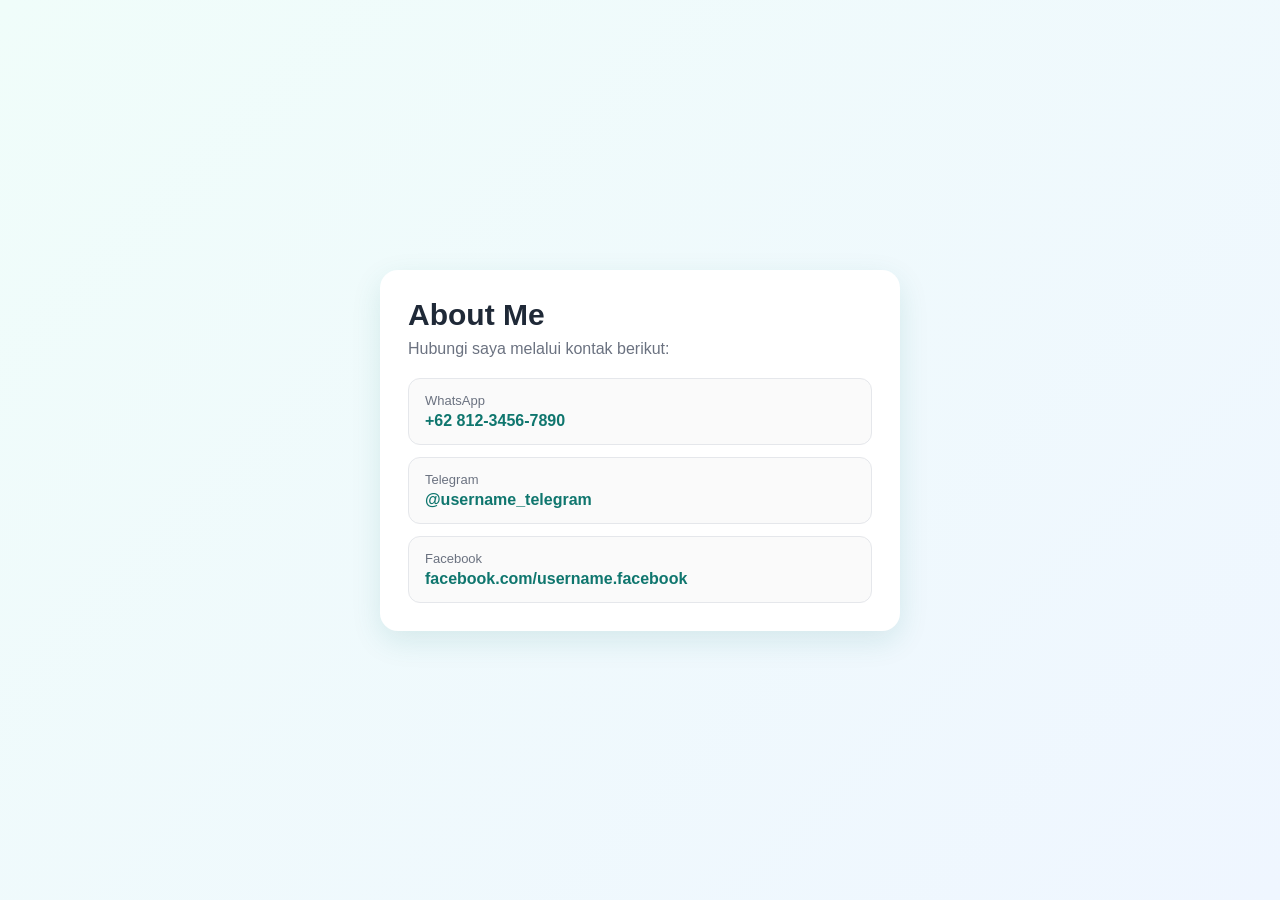
==== frontend/about.html @ 696b5329 "update semua" ====
<!doctype html>
<html lang="id">
  <head>
    <meta charset="UTF-8" />
    <meta name="viewport" content="width=device-width, initial-scale=1.0" />
    <title>About - Kontak</title>
    <style>
      :root {
        --bg: #f4f7fb;
        --card: #ffffff;
        --text: #1f2937;
        --muted: #6b7280;
        --accent: #0f766e;
      }

      * {
        box-sizing: border-box;
      }

      body {
        margin: 0;
        font-family: "Segoe UI", Tahoma, Geneva, Verdana, sans-serif;
        background: linear-gradient(135deg, #f0fdfa 0%, #eff6ff 100%);
        color: var(--text);
        min-height: 100vh;
        display: grid;
        place-items: center;
        padding: 24px;
      }

      .card {
        width: 100%;
        max-width: 520px;
        background: var(--card);
        border-radius: 18px;
        padding: 28px;
        box-shadow: 0 10px 30px rgba(15, 118, 110, 0.12);
      }

      h1 {
        margin: 0 0 8px;
        font-size: 30px;
      }

      .subtitle {
        margin: 0 0 20px;
        color: var(--muted);
      }

      .contact-list {
        list-style: none;
        padding: 0;
        margin: 0;
        display: grid;
        gap: 12px;
      }

      .contact-item {
        border: 1px solid #e5e7eb;
        border-radius: 12px;
        padding: 14px 16px;
        background: #fafafa;
      }

      .label {
        font-size: 13px;
        color: var(--muted);
        margin-bottom: 4px;
      }

      .value {
        font-size: 16px;
        font-weight: 600;
      }

      .value a {
        color: var(--accent);
        text-decoration: none;
      }

      .value a:hover {
        text-decoration: underline;
      }
    </style>
  </head>
  <body>
    <main class="card">
      <h1>About Me</h1>
      <p class="subtitle">Hubungi saya melalui kontak berikut:</p>

      <ul class="contact-list">
        <li class="contact-item">
          <div class="label">WhatsApp</div>
          <div class="value">
            <a
              href="https://wa.me/6281234567890"
              target="_blank"
              rel="noopener noreferrer"
              >+62 812-3456-7890</a
            >
          </div>
        </li>

        <li class="contact-item">
          <div class="label">Telegram</div>
          <div class="value">
            <a
              href="https://t.me/username_telegram"
              target="_blank"
              rel="noopener noreferrer"
              >@username_telegram</a
            >
          </div>
        </li>

        <li class="contact-item">
          <div class="label">Facebook</div>
          <div class="value">
            <a
              href="https://facebook.com/username.facebook"
              target="_blank"
              rel="noopener noreferrer"
              >facebook.com/username.facebook</a
            >
          </div>
        </li>
      </ul>
    </main>
  </body>
</html>
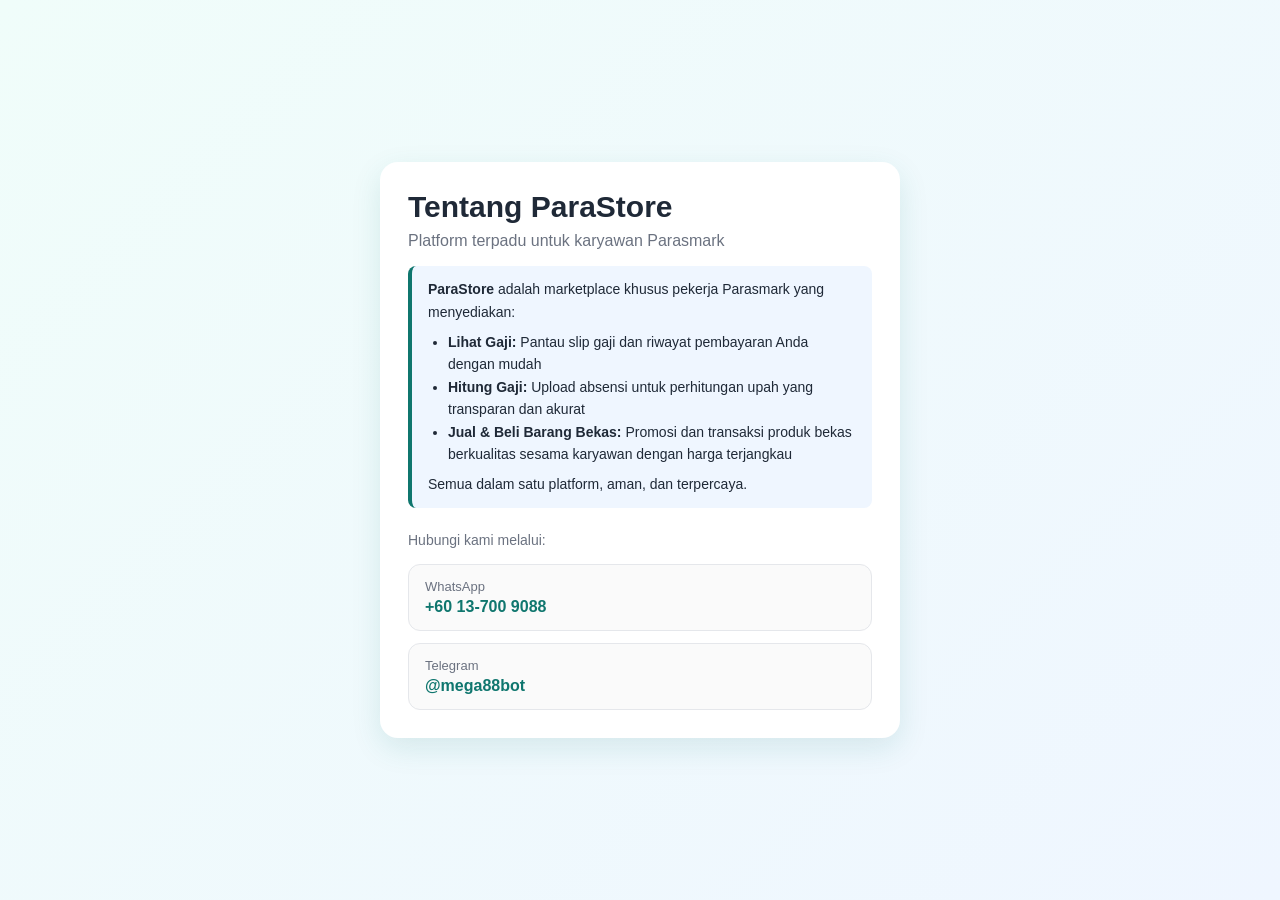
==== commit 445d2ce6: "update all" ====
--- a/frontend/about.html
+++ b/frontend/about.html
@@ -85,18 +85,58 @@
   </head>
   <body>
     <main class="card">
-      <h1>About Me</h1>
-      <p class="subtitle">Hubungi saya melalui kontak berikut:</p>
+      <h1>Tentang ParaStore</h1>
+      <p class="subtitle" style="margin-bottom: 16px">
+        Platform terpadu untuk karyawan Parasmark
+      </p>
+
+      <div
+        style="
+          background: #eff6ff;
+          border-left: 4px solid var(--accent);
+          padding: 12px 16px;
+          border-radius: 8px;
+          margin-bottom: 24px;
+          font-size: 14px;
+          line-height: 1.6;
+        "
+      >
+        <p style="margin: 0">
+          <strong>ParaStore</strong> adalah marketplace khusus pekerja Parasmark
+          yang menyediakan:
+        </p>
+        <ul style="margin: 8px 0; padding-left: 20px">
+          <li>
+            <strong>Lihat Gaji:</strong> Pantau slip gaji dan riwayat pembayaran
+            Anda dengan mudah
+          </li>
+          <li>
+            <strong>Hitung Gaji:</strong> Upload absensi untuk perhitungan upah
+            yang transparan dan akurat
+          </li>
+          <li>
+            <strong>Jual & Beli Barang Bekas:</strong> Promosi dan transaksi
+            produk bekas berkualitas sesama karyawan dengan harga terjangkau
+          </li>
+        </ul>
+        <p style="margin: 8px 0 0">
+          Semua dalam satu platform, aman, dan terpercaya.
+        </p>
+      </div>
+
+      <p style="color: var(--muted); font-size: 14px; margin-bottom: 16px">
+        Hubungi kami melalui:
+      </p>
 
       <ul class="contact-list">
         <li class="contact-item">
           <div class="label">WhatsApp</div>
           <div class="value">
             <a
-              href="https://wa.me/6281234567890"
+              href="https://wa.me/60137009088"
               target="_blank"
               rel="noopener noreferrer"
-              >+62 812-3456-7890</a
+              >+60 13-700 9088</a
             >
           </div>
         </li>
@@ -105,22 +145,10 @@
           <div class="label">Telegram</div>
           <div class="value">
             <a
-              href="https://t.me/username_telegram"
+              href="https://t.me/mega88bot"
               target="_blank"
               rel="noopener noreferrer"
-              >@username_telegram</a
-            >
-          </div>
-        </li>
-
-        <li class="contact-item">
-          <div class="label">Facebook</div>
-          <div class="value">
-            <a
-              href="https://facebook.com/username.facebook"
-              target="_blank"
-              rel="noopener noreferrer"
-              >facebook.com/username.facebook</a
+              >@mega88bot</a
             >
           </div>
         </li>
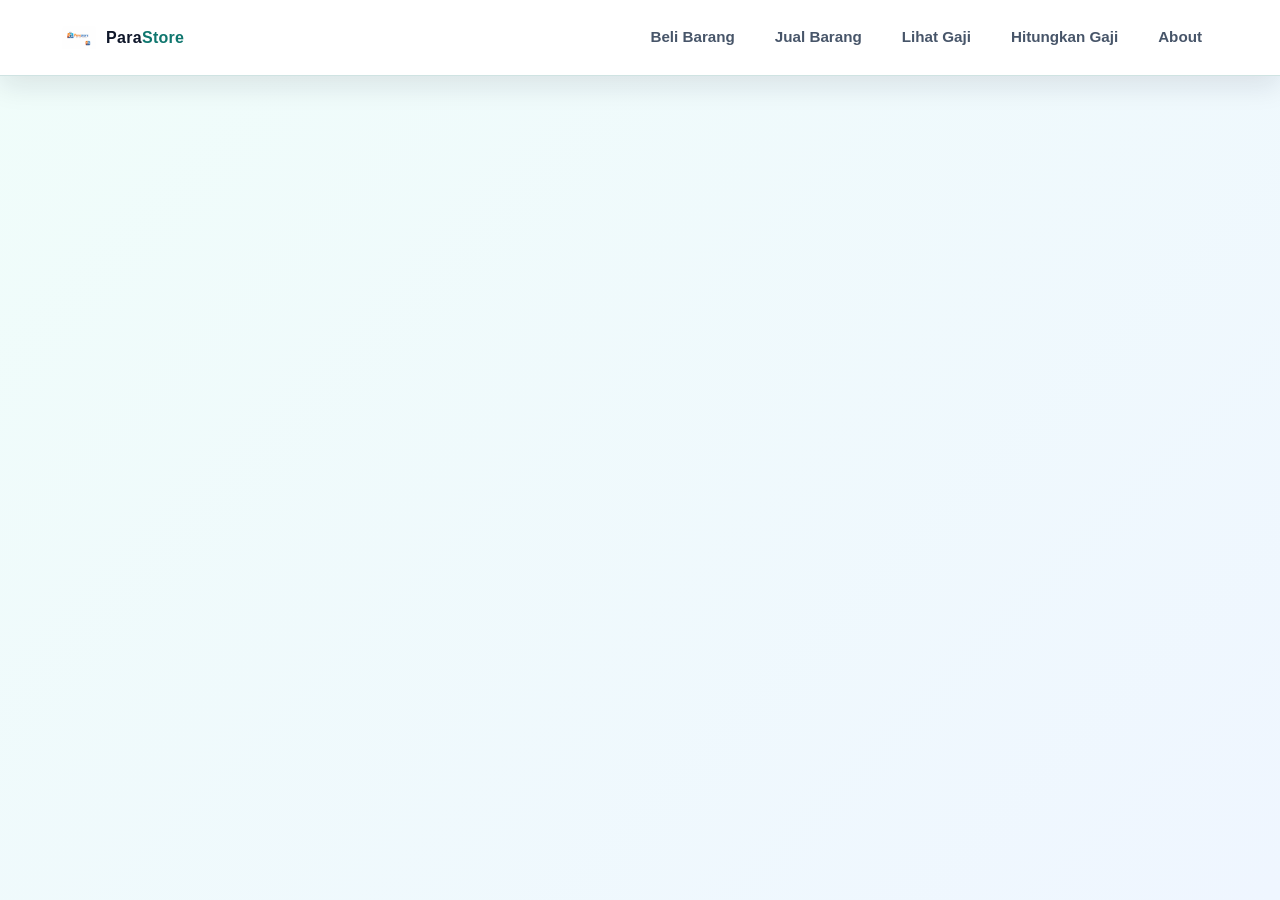
==== commit 29f17345: "update prodak" ====
--- a/frontend/about.html
+++ b/frontend/about.html
@@ -4,6 +4,8 @@
     <meta charset="UTF-8" />
     <meta name="viewport" content="width=device-width, initial-scale=1.0" />
     <title>About - Kontak</title>
+    <link rel="icon" type="image/png" href="pasastore.png" />
+    <link rel="stylesheet" href="css/navbar.css" />
     <style>
       :root {
         --bg: #f4f7fb;
@@ -23,9 +25,14 @@
         background: linear-gradient(135deg, #f0fdfa 0%, #eff6ff 100%);
         color: var(--text);
         min-height: 100vh;
+        padding: 24px;
+        padding-top: 92px;
+      }
+
+      main {
         display: grid;
         place-items: center;
-        padding: 24px;
+        min-height: calc(100vh - 92px);
       }
 
       .card {
@@ -84,75 +91,150 @@
     </style>
   </head>
   <body>
-    <main class="card">
-      <h1>Tentang ParaStore</h1>
-      <p class="subtitle" style="margin-bottom: 16px">
-        Platform terpadu untuk karyawan Parasmark
-      </p>
-
-      <div
-        style="
-          background: #eff6ff;
-          border-left: 4px solid var(--accent);
-          padding: 12px 16px;
-          border-radius: 8px;
-          margin-bottom: 24px;
-          font-size: 14px;
-          line-height: 1.6;
-        "
-      >
-        <p style="margin: 0">
-          <strong>ParaStore</strong> adalah marketplace khusus pekerja Parasmark
-          yang menyediakan:
+    <nav class="app-navbar">
+      <div class="app-navbar-inner">
+        <a class="app-brand" href="toko-produk.html">
+          <img
+            class="app-brand-logo"
+            src="pasastore.png"
+            alt="Logo ParaStore"
+          />
+          <span class="app-brand-text">Para<span>Store</span></span>
+        </a>
+        <button
+          class="app-menu-toggle"
+          id="appMenuToggle"
+          type="button"
+          aria-label="Buka menu"
+          aria-expanded="false"
+          aria-controls="appNavWrapper"
+        >
+          <span></span>
+        </button>
+        <div class="app-nav-wrapper" id="appNavWrapper">
+          <button
+            class="app-nav-close"
+            id="appMenuClose"
+            type="button"
+            aria-label="Tutup menu"
+          >
+            ×
+          </button>
+          <ul class="app-nav-list">
+            <li>
+              <a
+                class="app-nav-link"
+                data-page="toko-produk.html"
+                href="toko-produk.html"
+                >Beli Barang</a
+              >
+            </li>
+            <li>
+              <a
+                class="app-nav-link"
+                data-page="upload-produk.html"
+                href="upload-produk.html"
+                >Jual Barang</a
+              >
+            </li>
+            <li>
+              <a class="app-nav-link" data-page="profil.html" href="profil.html"
+                >Lihat Gaji</a
+              >
+            </li>
+            <li>
+              <a
+                class="app-nav-link"
+                data-page="upload-absensi.html"
+                href="upload-absensi.html"
+                >Hitungkan Gaji</a
+              >
+            </li>
+            <li><a class="app-nav-link" id="navAboutBtn" href="#">About</a></li>
+          </ul>
+        </div>
+      </div>
+      <button
+        class="app-nav-overlay"
+        id="appNavOverlay"
+        type="button"
+        aria-label="Tutup menu"
+      ></button>
+    </nav>
+
+    <main>
+      <section class="card">
+        <h1>Tentang ParaStore</h1>
+        <p class="subtitle" style="margin-bottom: 16px">
+          Platform terpadu untuk karyawan Parasmark
         </p>
-        <ul style="margin: 8px 0; padding-left: 20px">
-          <li>
-            <strong>Lihat Gaji:</strong> Pantau slip gaji dan riwayat pembayaran
-            Anda dengan mudah
+
+        <div
+          style="
+            background: #eff6ff;
+            border-left: 4px solid var(--accent);
+            padding: 12px 16px;
+            border-radius: 8px;
+            margin-bottom: 24px;
+            font-size: 14px;
+            line-height: 1.6;
+          "
+        >
+          <p style="margin: 0">
+            <strong>ParaStore</strong> adalah marketplace khusus pekerja
+            Parasmark yang menyediakan:
+          </p>
+          <ul style="margin: 8px 0; padding-left: 20px">
+            <li>
+              <strong>Lihat Gaji:</strong> Pantau slip gaji dan riwayat
+              pembayaran Anda dengan mudah
+            </li>
+            <li>
+              <strong>Hitung Gaji:</strong> Upload absensi untuk perhitungan
+              upah yang transparan dan akurat
+            </li>
+            <li>
+              <strong>Jual & Beli Barang Bekas:</strong> Promosi dan transaksi
+              produk bekas berkualitas sesama karyawan dengan harga terjangkau
+            </li>
+          </ul>
+          <p style="margin: 8px 0 0">
+            Semua dalam satu platform, aman, dan terpercaya.
+          </p>
+        </div>
+
+        <p style="color: var(--muted); font-size: 14px; margin-bottom: 16px">
+          Hubungi kami melalui:
+        </p>
+
+        <ul class="contact-list">
+          <li class="contact-item">
+            <div class="label">WhatsApp</div>
+            <div class="value">
+              <a
+                href="https://wa.me/60137009088"
+                target="_blank"
+                rel="noopener noreferrer"
+                >+60 13-700 9088</a
+              >
+            </div>
           </li>
-          <li>
-            <strong>Hitung Gaji:</strong> Upload absensi untuk perhitungan upah
-            yang transparan dan akurat
-          </li>
-          <li>
-            <strong>Jual & Beli Barang Bekas:</strong> Promosi dan transaksi
-            produk bekas berkualitas sesama karyawan dengan harga terjangkau
+
+          <li class="contact-item">
+            <div class="label">Telegram</div>
+            <div class="value">
+              <a
+                href="https://t.me/mega88bot"
+                target="_blank"
+                rel="noopener noreferrer"
+                >@mega88bot</a
+              >
+            </div>
           </li>
         </ul>
-        <p style="margin: 8px 0 0">
-          Semua dalam satu platform, aman, dan terpercaya.
-        </p>
-      </div>
-
-      <p style="color: var(--muted); font-size: 14px; margin-bottom: 16px">
-        Hubungi kami melalui:
-      </p>
-
-      <ul class="contact-list">
-        <li class="contact-item">
-          <div class="label">WhatsApp</div>
-          <div class="value">
-            <a
-              href="https://wa.me/60137009088"
-              target="_blank"
-              rel="noopener noreferrer"
-              >+60 13-700 9088</a
-            >
-          </div>
-        </li>
-
-        <li class="contact-item">
-          <div class="label">Telegram</div>
-          <div class="value">
-            <a
-              href="https://t.me/mega88bot"
-              target="_blank"
-              rel="noopener noreferrer"
-              >@mega88bot</a
-            >
-          </div>
-        </li>
-      </ul>
+      </section>
     </main>
+
+    <script src="js/navbar.js"></script>
   </body>
 </html>
--- a/frontend/css/navbar.css
+++ b/frontend/css/navbar.css
@@ -0,0 +1,1511 @@
+:root {
+  --app-nav-bg: rgba(255, 255, 255, 0.96);
+  --app-nav-text: #0f172a;
+  --app-nav-muted: #475569;
+  --app-nav-accent: #0f766e;
+  --app-nav-accent-soft: #ccfbf1;
+  --app-nav-border: rgba(15, 118, 110, 0.2);
+  --app-nav-shadow: 0 10px 28px rgba(15, 23, 42, 0.1);
+}
+
+.app-navbar {
+  position: fixed;
+  top: 0;
+  left: 0;
+  right: 0;
+  width: 100%;
+  z-index: 1200;
+  background: var(--app-nav-bg);
+  backdrop-filter: blur(10px);
+  border-bottom: 1px solid var(--app-nav-border);
+  box-shadow: var(--app-nav-shadow);
+}
+
+.app-navbar::after {
+  display: none;
+}
+
+.app-navbar .app-navbar-inner {
+  width: 100%;
+  max-width: 1360px;
+  margin: 0 auto;
+  padding: 0 14px;
+  min-height: 68px;
+  display: flex;
+  align-items: center;
+  justify-content: space-between;
+  gap: 20px;
+}
+
+body.has-app-navbar {
+  padding-top: 68px;
+}
+
+.app-brand {
+  display: inline-flex;
+  align-items: center;
+  gap: 10px;
+  color: var(--app-nav-text);
+  text-decoration: none;
+  font-weight: 800;
+  font-size: 1rem;
+  letter-spacing: 0.3px;
+  white-space: nowrap;
+}
+
+.app-brand-logo {
+  width: 34px;
+  height: 34px;
+  object-fit: contain;
+  border-radius: 8px;
+}
+
+.app-brand-text {
+  display: inline-block;
+  line-height: 1;
+}
+
+.app-brand-text span {
+  color: var(--app-nav-accent);
+}
+
+.app-menu-toggle {
+  display: none;
+  width: 44px;
+  height: 44px;
+  border: 1px solid #cbd5e1;
+  background: #ffffff;
+  border-radius: 10px;
+  cursor: pointer;
+  align-items: center;
+  justify-content: center;
+  padding: 0;
+  position: relative;
+}
+
+.app-menu-toggle span,
+.app-menu-toggle::before,
+.app-menu-toggle::after {
+  content: "";
+  position: absolute;
+  width: 20px;
+  height: 2px;
+  background: #0f172a;
+  border-radius: 2px;
+  transition:
+    transform 0.25s ease,
+    opacity 0.2s ease;
+}
+
+.app-menu-toggle::before {
+  transform: translateY(-6px);
+}
+
+.app-menu-toggle::after {
+  transform: translateY(6px);
+}
+
+.app-menu-toggle span {
+  transform: translateY(0);
+}
+
+.app-menu-toggle.is-open span {
+  opacity: 0;
+}
+
+.app-menu-toggle.is-open::before {
+  transform: rotate(45deg);
+}
+
+.app-menu-toggle.is-open::after {
+  transform: rotate(-45deg);
+}
+
+.app-nav-wrapper {
+  margin-left: auto;
+}
+
+.app-nav-close {
+  display: none;
+}
+
+.app-nav-list {
+  margin: 0;
+  padding: 0;
+  list-style: none;
+  display: flex;
+  align-items: center;
+  justify-content: flex-end;
+  gap: 8px;
+}
+
+.app-nav-link {
+  display: inline-flex;
+  align-items: center;
+  justify-content: center;
+  padding: 10px 16px;
+  border-radius: 999px;
+  text-decoration: none;
+  color: var(--app-nav-muted);
+  font-weight: 700;
+  font-size: 0.95rem;
+  line-height: 1.2;
+  white-space: nowrap;
+  transition:
+    background-color 0.2s ease,
+    color 0.2s ease,
+    transform 0.2s ease;
+}
+
+.app-nav-link:hover {
+  color: var(--app-nav-text);
+  background: #f1f5f9;
+  transform: translateY(-1px);
+}
+
+.app-nav-link.active {
+  background: var(--app-nav-accent-soft);
+  color: var(--app-nav-accent);
+}
+
+.app-nav-overlay {
+  display: none;
+}
+
+@media (max-width: 920px) {
+  .app-navbar .app-navbar-inner {
+    min-height: 60px;
+    padding: 0 10px;
+  }
+
+  body.has-app-navbar {
+    padding-top: 60px;
+  }
+
+  .app-brand-logo {
+    width: 30px;
+    height: 30px;
+  }
+
+  .app-menu-toggle {
+    display: inline-flex;
+    margin-left: auto;
+  }
+
+  .app-nav-wrapper {
+    position: fixed;
+    top: 0;
+    right: -290px;
+    width: min(280px, 86vw);
+    height: 100vh;
+    margin-left: 0;
+    padding: 76px 16px 24px;
+    background: #ffffff;
+    border-left: 1px solid #e2e8f0;
+    box-shadow: -10px 0 30px rgba(15, 23, 42, 0.16);
+    transition: right 0.25s ease;
+    z-index: 1201;
+  }
+
+  .app-nav-close {
+    display: inline-flex;
+    margin-left: auto;
+    margin-bottom: 8px;
+    border: 1px solid #cbd5e1;
+    background: #ffffff;
+    color: #0f172a;
+    width: 40px;
+    height: 40px;
+    border-radius: 10px;
+    align-items: center;
+    justify-content: center;
+    cursor: pointer;
+    font-size: 24px;
+    line-height: 1;
+  }
+
+  .app-nav-wrapper.is-open {
+    right: 0;
+  }
+
+  .app-nav-list {
+    flex-direction: column;
+    align-items: stretch;
+    gap: 8px;
+  }
+
+  .app-nav-link {
+    width: 100%;
+    justify-content: flex-start;
+    border-radius: 12px;
+    padding: 12px 14px;
+    font-size: 0.92rem;
+  }
+
+  .app-nav-overlay {
+    position: fixed;
+    inset: 0;
+    background: rgba(15, 23, 42, 0.42);
+    border: 0;
+    padding: 0;
+    margin: 0;
+    opacity: 0;
+    visibility: hidden;
+    transition:
+      opacity 0.25s ease,
+      visibility 0.25s ease;
+    z-index: 1200;
+    display: block;
+  }
+
+  .app-nav-overlay.is-open {
+    opacity: 1;
+    visibility: visible;
+  }
+}
+
+:root {
+  --bg: #060608;
+  --red: #cc1f1f;
+  --red2: #ff3a3a;
+  --orange: #e85d04;
+  --white: #f8f4ee;
+  --muted: #6b6367;
+  --surface: #0f0c0c;
+  --border: rgba(204, 31, 31, 0.18);
+}
+
+*,
+*::before,
+*::after {
+  margin: 0;
+  padding: 0;
+  box-sizing: border-box;
+}
+
+html {
+  scroll-behavior: smooth;
+  -webkit-text-size-adjust: 100%;
+  -webkit-font-smoothing: antialiased;
+  -moz-osx-font-smoothing: grayscale;
+}
+
+body {
+  background: var(--bg);
+  font-family: "Barlow", sans-serif;
+  color: var(--white);
+  overflow-x: hidden;
+  -webkit-tap-highlight-color: rgba(204, 31, 31, 0.15);
+  touch-action: manipulation;
+}
+
+nav {
+  position: fixed;
+  top: 0;
+  left: 0;
+  right: 0;
+  z-index: 200;
+  height: 76px;
+  padding: 0 48px;
+  display: flex;
+  align-items: center;
+  justify-content: space-between;
+  background: rgba(6, 6, 8, 0.92);
+  backdrop-filter: blur(24px);
+  border-bottom: 1px solid var(--border);
+}
+
+nav::after {
+  content: "";
+  position: absolute;
+  bottom: 0;
+  left: 0;
+  right: 0;
+  height: 1px;
+  background: linear-gradient(
+    90deg,
+    transparent,
+    var(--red),
+    var(--orange),
+    var(--red),
+    transparent
+  );
+  opacity: 0.6;
+}
+
+.logo {
+  display: flex;
+  align-items: center;
+  gap: 12px;
+  text-decoration: none;
+}
+
+.logo-img {
+  width: 52px;
+  height: 52px;
+  border-radius: 50%;
+  object-fit: cover;
+  border: 1.5px solid rgba(204, 31, 31, 0.5);
+  box-shadow: 0 0 16px rgba(204, 31, 31, 0.35);
+}
+
+.logo-text {
+  display: flex;
+  flex-direction: column;
+  line-height: 1.1;
+}
+
+.logo-name {
+  font-family: "Bebas Neue", sans-serif;
+  font-size: 20px;
+  letter-spacing: 0.08em;
+  color: var(--white);
+}
+
+.logo-sub {
+  font-family: "DM Mono", monospace;
+  font-size: 8.5px;
+  letter-spacing: 0.22em;
+  color: var(--red2);
+  text-transform: uppercase;
+  margin-top: 2px;
+}
+
+.nav-links {
+  list-style: none;
+  display: flex;
+  gap: 4px;
+}
+
+.nav-links a {
+  position: relative;
+  padding: 8px 16px;
+  font-family: "DM Mono", monospace;
+  font-size: 11px;
+  letter-spacing: 0.14em;
+  text-transform: uppercase;
+  color: var(--muted);
+  text-decoration: none;
+  cursor: pointer;
+  transition: color 0.3s;
+}
+
+.nav-links a .num {
+  font-size: 9px;
+  color: var(--red);
+  opacity: 0.8;
+  margin-right: 4px;
+}
+
+.nav-links a::after {
+  content: "";
+  position: absolute;
+  bottom: 4px;
+  left: 16px;
+  right: 16px;
+  height: 1px;
+  background: var(--red2);
+  transform: scaleX(0);
+  transform-origin: left;
+  transition: transform 0.35s cubic-bezier(0.4, 0, 0.2, 1);
+}
+
+.nav-links a:hover {
+  color: var(--white);
+}
+.nav-links a:hover::after,
+.nav-links a.active::after {
+  transform: scaleX(1);
+}
+.nav-links a.active {
+  color: var(--white);
+}
+
+.nav-cta {
+  font-family: "DM Mono", monospace;
+  font-size: 11px;
+  letter-spacing: 0.15em;
+  text-transform: uppercase;
+  background: var(--red);
+  color: var(--white);
+  border: none;
+  cursor: pointer;
+  padding: 11px 26px;
+  position: relative;
+  overflow: hidden;
+  transition: background 0.3s;
+  clip-path: polygon(8px 0%, 100% 0%, calc(100% - 8px) 100%, 0% 100%);
+}
+
+.nav-cta:hover {
+  background: var(--red2);
+}
+
+.ticker {
+  position: fixed;
+  top: 76px;
+  left: 0;
+  right: 0;
+  height: 26px;
+  z-index: 199;
+  background: var(--red);
+  overflow: hidden;
+  display: flex;
+  align-items: center;
+}
+
+.ticker-inner {
+  display: flex;
+  animation: tick 35s linear infinite;
+  white-space: nowrap;
+}
+
+.ticker-item {
+  font-family: "DM Mono", monospace;
+  font-size: 9.5px;
+  letter-spacing: 0.22em;
+  text-transform: uppercase;
+  color: rgba(255, 255, 255, 0.9);
+  padding: 0 36px;
+}
+
+.ticker-sep {
+  color: rgba(255, 255, 255, 0.4);
+}
+
+@keyframes tick {
+  from {
+    transform: translateX(0);
+  }
+  to {
+    transform: translateX(-50%);
+  }
+}
+
+section {
+  display: none;
+  padding-top: 102px;
+  min-height: 100vh;
+}
+
+section.active {
+  display: block;
+}
+
+#home {
+  display: flex;
+  align-items: center;
+  justify-content: center;
+  background:
+    radial-gradient(
+      ellipse 80% 70% at 50% 30%,
+      rgba(204, 31, 31, 0.12) 0%,
+      transparent 70%
+    ),
+    var(--bg);
+}
+
+.hero-inner {
+  text-align: center;
+  padding: 60px 24px;
+}
+
+.hero-badge {
+  display: inline-block;
+  font-family: "DM Mono", monospace;
+  font-size: 10px;
+  letter-spacing: 0.25em;
+  text-transform: uppercase;
+  color: var(--red2);
+  border: 1px solid var(--border);
+  padding: 6px 18px;
+  margin-bottom: 32px;
+}
+
+.hero-title {
+  font-family: "Bebas Neue", sans-serif;
+  font-size: clamp(56px, 10vw, 140px);
+  letter-spacing: 0.04em;
+  line-height: 0.9;
+  color: var(--white);
+}
+
+.hero-title span {
+  color: var(--red2);
+}
+
+.hero-sub {
+  margin-top: 20px;
+  font-size: 16px;
+  font-weight: 300;
+  color: var(--muted);
+  letter-spacing: 0.08em;
+  max-width: 480px;
+  margin-inline: auto;
+}
+
+.hero-btns {
+  margin-top: 40px;
+  display: flex;
+  gap: 16px;
+  justify-content: center;
+  flex-wrap: wrap;
+}
+
+.btn-red {
+  font-family: "DM Mono", monospace;
+  font-size: 11px;
+  letter-spacing: 0.15em;
+  text-transform: uppercase;
+  background: var(--red);
+  color: var(--white);
+  border: none;
+  cursor: pointer;
+  padding: 14px 32px;
+  clip-path: polygon(8px 0%, 100% 0%, calc(100% - 8px) 100%, 0% 100%);
+  transition: background 0.3s;
+  text-decoration: none;
+  display: inline-block;
+}
+
+.btn-red:hover {
+  background: var(--red2);
+}
+
+.btn-outline {
+  font-family: "DM Mono", monospace;
+  font-size: 11px;
+  letter-spacing: 0.15em;
+  text-transform: uppercase;
+  background: none;
+  color: var(--white);
+  border: 1px solid var(--border);
+  cursor: pointer;
+  padding: 14px 32px;
+  transition:
+    border-color 0.3s,
+    color 0.3s;
+}
+
+.btn-outline:hover {
+  border-color: var(--red2);
+  color: var(--red2);
+}
+
+.stats {
+  display: flex;
+  justify-content: center;
+  gap: 0;
+  flex-wrap: wrap;
+  border-top: 1px solid var(--border);
+  border-bottom: 1px solid var(--border);
+  margin-top: 64px;
+}
+
+.stat {
+  padding: 32px 48px;
+  text-align: center;
+  border-right: 1px solid var(--border);
+  flex: 1;
+  min-width: 160px;
+}
+
+.stat:last-child {
+  border-right: none;
+}
+
+.stat-num {
+  font-family: "Bebas Neue", sans-serif;
+  font-size: 48px;
+  color: var(--red2);
+  line-height: 1;
+}
+
+.stat-label {
+  font-family: "DM Mono", monospace;
+  font-size: 10px;
+  letter-spacing: 0.2em;
+  text-transform: uppercase;
+  color: var(--muted);
+  margin-top: 6px;
+}
+
+#tentang {
+  background: var(--bg);
+}
+
+.about-hero {
+  background:
+    linear-gradient(135deg, rgba(204, 31, 31, 0.15) 0%, transparent 60%),
+    var(--surface);
+  padding: 80px 64px;
+  display: flex;
+  gap: 64px;
+  align-items: center;
+  flex-wrap: wrap;
+}
+
+.about-headline {
+  font-family: "Bebas Neue", sans-serif;
+  font-size: clamp(40px, 7vw, 96px);
+  letter-spacing: 0.03em;
+  line-height: 0.95;
+  flex: 1;
+  min-width: 280px;
+}
+
+.about-headline em {
+  color: var(--red2);
+  font-style: normal;
+}
+
+.about-intro {
+  flex: 1;
+  min-width: 280px;
+}
+
+.about-intro p {
+  font-size: 16px;
+  line-height: 1.8;
+  color: #c0b8b0;
+  margin-bottom: 16px;
+}
+
+.about-intro p strong {
+  color: var(--white);
+}
+
+.section-label {
+  font-family: "DM Mono", monospace;
+  font-size: 10px;
+  letter-spacing: 0.3em;
+  text-transform: uppercase;
+  color: var(--red);
+  border-left: 2px solid var(--red);
+  padding-left: 12px;
+  margin-bottom: 24px;
+}
+
+.story {
+  max-width: 1100px;
+  margin: 0 auto;
+  padding: 80px 64px;
+}
+
+.story-block {
+  display: grid;
+  grid-template-columns: 1fr 1fr;
+  gap: 48px;
+  align-items: center;
+  margin-bottom: 80px;
+}
+
+.story-block.reverse {
+  direction: rtl;
+}
+.story-block.reverse > * {
+  direction: ltr;
+}
+
+.story-text h3 {
+  font-family: "Bebas Neue", sans-serif;
+  font-size: 36px;
+  color: var(--white);
+  margin-bottom: 16px;
+  letter-spacing: 0.05em;
+}
+
+.story-text p {
+  font-size: 15px;
+  line-height: 1.85;
+  color: #b8b0a8;
+  margin-bottom: 12px;
+}
+
+.story-img {
+  position: relative;
+  overflow: hidden;
+  border-radius: 2px;
+}
+
+.story-img img {
+  width: 100%;
+  height: 280px;
+  object-fit: cover;
+  display: block;
+  filter: saturate(0.9);
+}
+
+.story-img::after {
+  content: "";
+  position: absolute;
+  inset: 0;
+  background: linear-gradient(
+    135deg,
+    rgba(204, 31, 31, 0.25) 0%,
+    transparent 60%
+  );
+  pointer-events: none;
+}
+
+.story-img-label {
+  position: absolute;
+  bottom: 12px;
+  left: 12px;
+  font-family: "DM Mono", monospace;
+  font-size: 9px;
+  letter-spacing: 0.2em;
+  text-transform: uppercase;
+  color: var(--red2);
+  background: rgba(6, 6, 8, 0.75);
+  padding: 4px 10px;
+}
+
+.why-grid {
+  max-width: 1100px;
+  margin: 0 auto;
+  padding: 0 64px 80px;
+  display: grid;
+  grid-template-columns: repeat(auto-fit, minmax(240px, 1fr));
+  gap: 1px;
+  background: var(--border);
+  border: 1px solid var(--border);
+}
+
+.why-card {
+  background: var(--bg);
+  padding: 36px 28px;
+  transition: background 0.3s;
+}
+
+.why-card:hover {
+  background: var(--surface);
+}
+
+.why-icon {
+  font-size: 32px;
+  margin-bottom: 16px;
+}
+
+.why-card h4 {
+  font-family: "Bebas Neue", sans-serif;
+  font-size: 22px;
+  color: var(--white);
+  margin-bottom: 10px;
+  letter-spacing: 0.05em;
+}
+
+.why-card p {
+  font-size: 13px;
+  line-height: 1.7;
+  color: var(--muted);
+}
+
+.gallery-title {
+  text-align: center;
+  padding: 60px 24px 40px;
+  font-family: "Bebas Neue", sans-serif;
+  font-size: clamp(32px, 6vw, 72px);
+  letter-spacing: 0.05em;
+  color: var(--white);
+}
+
+.gallery-title span {
+  color: var(--red2);
+}
+
+.gallery-grid {
+  display: grid;
+  grid-template-columns: repeat(3, 1fr);
+  grid-template-rows: auto;
+  gap: 3px;
+  padding: 0 40px 80px;
+}
+
+.gallery-item {
+  position: relative;
+  overflow: hidden;
+  cursor: pointer;
+}
+
+.gallery-item img {
+  width: 100%;
+  height: 250px;
+  object-fit: cover;
+  display: block;
+  filter: saturate(0.85);
+  transition:
+    transform 0.6s ease,
+    filter 0.6s ease;
+}
+
+.gallery-item:hover img {
+  transform: scale(1.05);
+  filter: saturate(1.1);
+}
+
+.gallery-item:nth-child(1) {
+  grid-column: span 2;
+  grid-row: span 1;
+}
+
+.gallery-item:nth-child(1) img {
+  height: 360px;
+}
+
+.gallery-item::after {
+  content: "";
+  position: absolute;
+  inset: 0;
+  background: linear-gradient(to top, rgba(6, 6, 8, 0.6) 0%, transparent 60%);
+  pointer-events: none;
+}
+
+.gallery-caption {
+  position: absolute;
+  bottom: 14px;
+  left: 16px;
+  font-family: "DM Mono", monospace;
+  font-size: 10px;
+  letter-spacing: 0.18em;
+  text-transform: uppercase;
+  color: var(--white);
+  z-index: 1;
+}
+
+.cta-band {
+  background: var(--red);
+  text-align: center;
+  padding: 60px 24px;
+}
+
+.cta-band h2 {
+  font-family: "Bebas Neue", sans-serif;
+  font-size: clamp(32px, 6vw, 72px);
+  letter-spacing: 0.05em;
+  color: var(--white);
+  margin-bottom: 8px;
+}
+
+.cta-band p {
+  font-size: 14px;
+  color: rgba(255, 255, 255, 0.8);
+  letter-spacing: 0.08em;
+  margin-bottom: 28px;
+}
+
+.btn-dark {
+  font-family: "DM Mono", monospace;
+  font-size: 11px;
+  letter-spacing: 0.15em;
+  text-transform: uppercase;
+  background: var(--bg);
+  color: var(--white);
+  border: none;
+  cursor: pointer;
+  padding: 14px 36px;
+  transition: background 0.3s;
+  text-decoration: none;
+  display: inline-block;
+}
+
+.btn-dark:hover {
+  background: #1a1a1a;
+}
+
+#kontak {
+  display: flex;
+  align-items: center;
+  justify-content: center;
+  background: radial-gradient(
+    ellipse 60% 50% at 50% 50%,
+    rgba(204, 31, 31, 0.1) 0%,
+    transparent 70%
+  );
+}
+
+.kontak-wrap {
+  max-width: 600px;
+  width: 100%;
+  padding: 60px 32px;
+  text-align: center;
+}
+
+.kontak-wrap h2 {
+  font-family: "Bebas Neue", sans-serif;
+  font-size: 56px;
+  letter-spacing: 0.05em;
+  color: var(--white);
+  margin-bottom: 12px;
+}
+
+.kontak-wrap p {
+  color: var(--muted);
+  font-size: 14px;
+  letter-spacing: 0.08em;
+  margin-bottom: 36px;
+}
+
+.kontak-form {
+  display: flex;
+  flex-direction: column;
+  gap: 12px;
+  text-align: left;
+}
+
+.kontak-form input,
+.kontak-form textarea {
+  background: var(--surface);
+  border: 1px solid var(--border);
+  color: var(--white);
+  padding: 14px 18px;
+  font-family: "DM Mono", monospace;
+  font-size: 12px;
+  letter-spacing: 0.08em;
+  outline: none;
+  resize: none;
+  transition: border-color 0.3s;
+}
+
+.kontak-form input:focus,
+.kontak-form textarea:focus {
+  border-color: var(--red);
+}
+.kontak-form textarea {
+  height: 120px;
+}
+
+footer {
+  background: var(--surface);
+  border-top: 1px solid var(--border);
+  padding: 32px 48px;
+  display: flex;
+  justify-content: space-between;
+  align-items: center;
+  flex-wrap: wrap;
+  gap: 16px;
+}
+
+.footer-left {
+  font-family: "DM Mono", monospace;
+  font-size: 10px;
+  letter-spacing: 0.15em;
+  color: var(--muted);
+  text-transform: uppercase;
+}
+
+.footer-right {
+  font-family: "DM Mono", monospace;
+  font-size: 10px;
+  letter-spacing: 0.1em;
+  color: var(--muted);
+}
+
+.footer-right span {
+  color: var(--red);
+}
+
+.hamburger {
+  display: none;
+  flex-direction: column;
+  justify-content: center;
+  gap: 5px;
+  background: none;
+  border: none;
+  cursor: pointer;
+  padding: 10px;
+  min-width: 44px;
+  min-height: 44px;
+  z-index: 301;
+  -webkit-tap-highlight-color: transparent;
+}
+
+.hamburger span {
+  display: block;
+  width: 26px;
+  height: 2px;
+  background: var(--white);
+  transition:
+    transform 0.35s cubic-bezier(0.4, 0, 0.2, 1),
+    opacity 0.25s,
+    width 0.25s;
+  transform-origin: center;
+}
+
+.hamburger.open span:nth-child(1) {
+  transform: translateY(7px) rotate(45deg);
+}
+.hamburger.open span:nth-child(2) {
+  opacity: 0;
+  width: 0;
+}
+.hamburger.open span:nth-child(3) {
+  transform: translateY(-7px) rotate(-45deg);
+}
+
+.mobile-overlay {
+  display: block;
+  position: fixed;
+  inset: 0;
+  background: rgba(0, 0, 0, 0.6);
+  z-index: 298;
+  opacity: 0;
+  pointer-events: none;
+  transition: opacity 0.35s;
+}
+
+.mobile-overlay.show {
+  opacity: 1;
+  pointer-events: auto;
+}
+
+.mobile-menu {
+  position: fixed;
+  top: 0;
+  right: 0;
+  bottom: 0;
+  width: 75%;
+  max-width: 300px;
+  background: var(--surface);
+  z-index: 300;
+  border-left: 1px solid var(--border);
+  transform: translateX(100%);
+  transition: transform 0.35s cubic-bezier(0.4, 0, 0.2, 1);
+  display: flex;
+  flex-direction: column;
+  padding: 96px 0 40px;
+}
+
+.mobile-menu.open {
+  transform: translateX(0);
+}
+
+.mobile-menu a {
+  font-family: "DM Mono", monospace;
+  font-size: 12px;
+  letter-spacing: 0.18em;
+  text-transform: uppercase;
+  color: var(--muted);
+  text-decoration: none;
+  padding: 18px 32px;
+  border-bottom: 1px solid var(--border);
+  display: flex;
+  align-items: center;
+  gap: 10px;
+  transition:
+    color 0.2s,
+    background 0.2s;
+}
+
+.mobile-menu a .num {
+  font-size: 9px;
+  color: var(--red);
+}
+
+.mobile-menu a:hover,
+.mobile-menu a.active {
+  color: var(--white);
+  background: rgba(204, 31, 31, 0.08);
+}
+
+.mobile-menu .mob-cta {
+  margin: 24px 32px 0;
+  font-family: "DM Mono", monospace;
+  font-size: 11px;
+  letter-spacing: 0.15em;
+  text-transform: uppercase;
+  background: var(--red);
+  color: var(--white);
+  border: none;
+  cursor: pointer;
+  padding: 14px;
+  text-align: center;
+  clip-path: polygon(8px 0%, 100% 0%, calc(100% - 8px) 100%, 0% 100%);
+}
+
+.mobile-menu .mob-cta:hover {
+  background: var(--red2);
+}
+
+.toast {
+  position: fixed;
+  bottom: 32px;
+  right: 32px;
+  z-index: 500;
+  font-family: "DM Mono", monospace;
+  font-size: 11px;
+  letter-spacing: 0.12em;
+  padding: 14px 24px;
+  border-left: 3px solid var(--red2);
+  background: var(--surface);
+  color: var(--white);
+  box-shadow: 0 8px 32px rgba(0, 0, 0, 0.5);
+  transform: translateY(20px);
+  opacity: 0;
+  transition: all 0.4s cubic-bezier(0.4, 0, 0.2, 1);
+  pointer-events: none;
+}
+
+.toast.show {
+  transform: translateY(0);
+  opacity: 1;
+}
+
+.toast.success {
+  border-color: #22c55e;
+}
+.toast.error {
+  border-color: var(--red2);
+}
+
+.field-error {
+  font-family: "DM Mono", monospace;
+  font-size: 10px;
+  letter-spacing: 0.1em;
+  color: var(--red2);
+  margin-top: -8px;
+  padding-left: 4px;
+  display: none;
+}
+
+.kontak-form input.invalid,
+.kontak-form textarea.invalid {
+  border-color: var(--red2) !important;
+}
+
+@media (max-width: 768px) {
+  nav {
+    padding: 0 16px;
+    height: 64px;
+  }
+  .nav-links,
+  .nav-cta {
+    display: none !important;
+  }
+  .hamburger {
+    display: flex;
+  }
+  .logo-img {
+    width: 44px;
+    height: 44px;
+  }
+  .logo-name {
+    font-size: 18px;
+  }
+  .logo-sub {
+    font-size: 7.5px;
+  }
+  .ticker {
+    top: 64px;
+    height: 24px;
+  }
+  .ticker-item {
+    font-size: 8.5px;
+    padding: 0 24px;
+  }
+  section {
+    padding-top: 88px;
+  }
+  .hero-inner {
+    padding: 40px 20px;
+  }
+  .hero-badge {
+    font-size: 9px;
+    padding: 5px 14px;
+    margin-bottom: 24px;
+  }
+  .hero-title {
+    font-size: clamp(42px, 12vw, 72px);
+  }
+  .hero-sub {
+    font-size: 14px;
+    margin-top: 16px;
+    padding: 0 12px;
+  }
+  .hero-btns {
+    margin-top: 32px;
+    gap: 12px;
+    flex-direction: column;
+    padding: 0 20px;
+  }
+  .btn-red,
+  .btn-outline {
+    width: 100%;
+    padding: 16px 24px;
+    font-size: 12px;
+  }
+  .stats {
+    flex-direction: column;
+    margin-top: 48px;
+  }
+  .stat {
+    padding: 24px;
+    border-right: none;
+    border-bottom: 1px solid var(--border);
+  }
+  .stat:last-child {
+    border-bottom: none;
+  }
+  .stat-num {
+    font-size: 40px;
+  }
+  .about-hero {
+    padding: 40px 20px;
+  }
+  .story {
+    padding: 40px 20px;
+  }
+  .story-block {
+    grid-template-columns: 1fr;
+    gap: 28px;
+  }
+  .story-block.reverse {
+    direction: ltr;
+  }
+  .story-img {
+    height: 240px;
+  }
+  .story-text h3 {
+    font-size: 28px;
+  }
+  .story-text p {
+    font-size: 14px;
+  }
+  .why-grid {
+    padding: 0 0 40px;
+    gap: 24px;
+  }
+  .why-card {
+    padding: 24px 20px;
+  }
+  .gallery-grid {
+    grid-template-columns: 1fr;
+    padding: 0 20px 40px;
+    gap: 16px;
+  }
+  .gallery-item:nth-child(1) {
+    grid-column: span 1;
+  }
+  .gallery-item {
+    height: 220px;
+  }
+  .kontak-form {
+    padding: 32px 20px;
+  }
+  footer {
+    padding: 20px;
+    flex-direction: column;
+    text-align: center;
+    gap: 12px;
+  }
+  .toast {
+    bottom: 12px;
+    right: 12px;
+    left: 12px;
+    font-size: 12px;
+    padding: 14px 18px;
+  }
+  .has-dropdown .dropdown {
+    display: none;
+  }
+}
+
+@media (max-width: 480px) {
+  nav {
+    padding: 0 12px;
+    height: 60px;
+  }
+  .logo-img {
+    width: 40px;
+    height: 40px;
+  }
+  .logo-name {
+    font-size: 16px;
+  }
+  .logo-sub {
+    font-size: 7px;
+  }
+  .ticker {
+    top: 60px;
+    height: 22px;
+  }
+  .ticker-item {
+    font-size: 8px;
+    padding: 0 18px;
+  }
+  section {
+    padding-top: 82px;
+  }
+  .hero-inner {
+    padding: 32px 16px;
+  }
+  .hero-title {
+    font-size: clamp(36px, 14vw, 60px);
+  }
+  .hero-sub {
+    font-size: 13px;
+  }
+  .stat {
+    padding: 20px;
+  }
+  .stat-num {
+    font-size: 36px;
+  }
+  .stat-label {
+    font-size: 9px;
+  }
+  .about-hero {
+    padding: 32px 16px;
+  }
+  .story {
+    padding: 32px 16px;
+  }
+  .story-img {
+    height: 200px;
+  }
+  .gallery-item {
+    height: 180px;
+  }
+  .kontak-form {
+    padding: 28px 16px;
+  }
+  .mobile-menu a {
+    min-height: 44px;
+    padding: 14px 24px;
+  }
+  .hamburger {
+    width: 44px;
+    height: 44px;
+  }
+}
+
+.has-dropdown {
+  position: relative;
+}
+
+.dropdown {
+  position: absolute;
+  top: calc(100% + 10px);
+  left: 50%;
+  transform: translateX(-50%);
+  background: var(--surface);
+  border: 1px solid var(--border);
+  min-width: 260px;
+  z-index: 400;
+  opacity: 0;
+  pointer-events: none;
+  transform: translateX(-50%) translateY(-8px);
+  transition:
+    opacity 0.25s,
+    transform 0.25s cubic-bezier(0.4, 0, 0.2, 1);
+}
+
+.dropdown::before {
+  content: "";
+  position: absolute;
+  top: -6px;
+  left: 50%;
+  transform: translateX(-50%);
+  border-left: 6px solid transparent;
+  border-right: 6px solid transparent;
+  border-bottom: 6px solid var(--border);
+}
+
+.dropdown::after {
+  content: "";
+  position: absolute;
+  top: -5px;
+  left: 50%;
+  transform: translateX(-50%);
+  border-left: 6px solid transparent;
+  border-right: 6px solid transparent;
+  border-bottom: 6px solid var(--surface);
+}
+
+.has-dropdown:hover .dropdown,
+.has-dropdown.open .dropdown {
+  opacity: 1;
+  pointer-events: auto;
+  transform: translateX(-50%) translateY(0);
+}
+
+.dropdown a {
+  display: flex;
+  align-items: center;
+  gap: 12px;
+  padding: 14px 18px;
+  font-family: "DM Mono", monospace;
+  font-size: 10.5px;
+  letter-spacing: 0.12em;
+  text-transform: uppercase;
+  color: var(--muted);
+  text-decoration: none;
+  border-bottom: 1px solid var(--border);
+  transition:
+    color 0.2s,
+    background 0.2s;
+}
+
+.dropdown a:last-child {
+  border-bottom: none;
+}
+.dropdown a:hover {
+  color: var(--white);
+  background: rgba(204, 31, 31, 0.1);
+}
+
+.dropdown a .d-icon {
+  font-size: 18px;
+  flex-shrink: 0;
+}
+
+.dropdown a .d-label {
+  display: flex;
+  flex-direction: column;
+  gap: 2px;
+}
+
+.dropdown a .d-title {
+  color: inherit;
+}
+.dropdown a .d-sub {
+  font-size: 9px;
+  letter-spacing: 0.1em;
+  color: var(--muted);
+  opacity: 0.7;
+  text-transform: none;
+  font-style: italic;
+}
+
+.mob-has-drop > .mob-drop-toggle {
+  display: flex;
+  justify-content: space-between;
+  align-items: center;
+}
+
+.mob-drop-toggle .arrow {
+  display: inline-block;
+  transition: transform 0.25s;
+  font-size: 10px;
+  color: var(--red);
+}
+
+.mob-has-drop.open .arrow {
+  transform: rotate(180deg);
+}
+
+.mob-sub {
+  max-height: 0;
+  overflow: hidden;
+  transition: max-height 0.3s cubic-bezier(0.4, 0, 0.2, 1);
+  background: rgba(0, 0, 0, 0.25);
+}
+
+.mob-has-drop.open .mob-sub {
+  max-height: 300px;
+}
+.mob-sub a {
+  padding-left: 48px !important;
+  font-size: 11px !important;
+  border-bottom: 1px solid var(--border) !important;
+}
